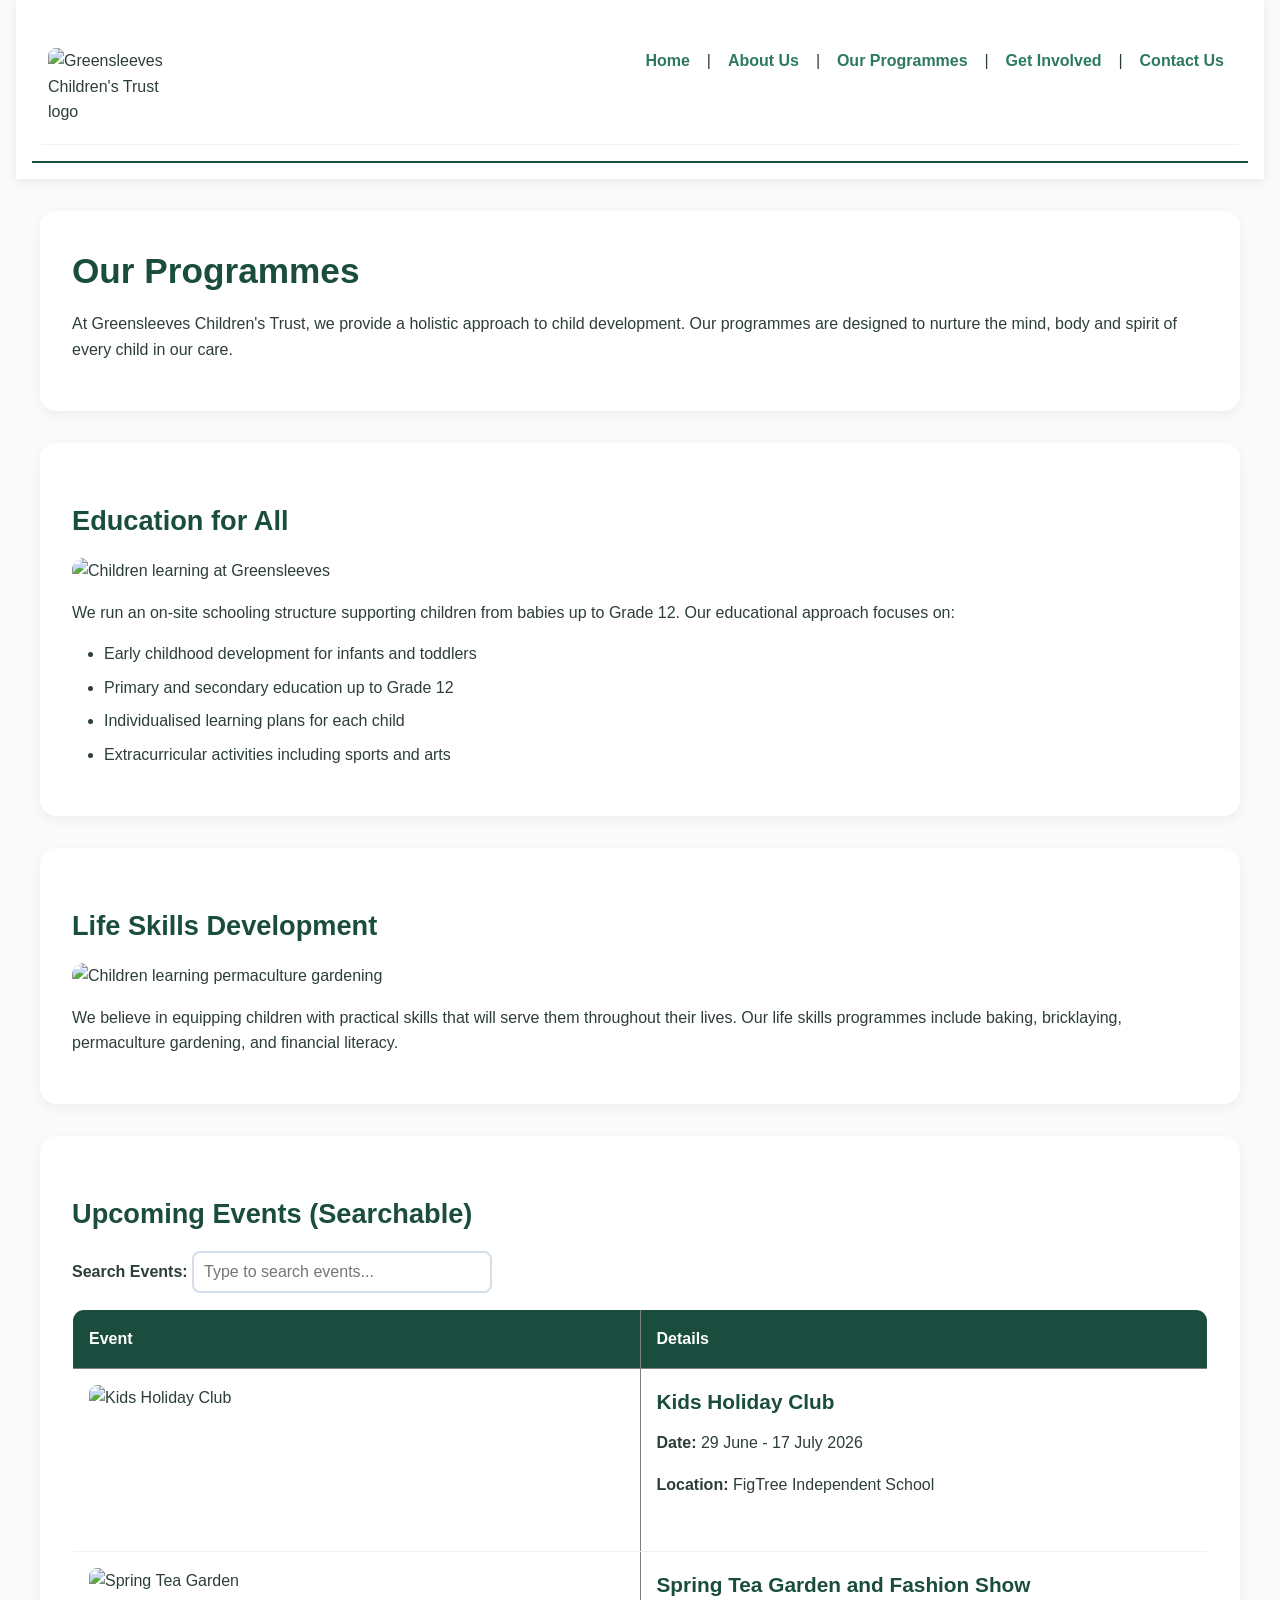
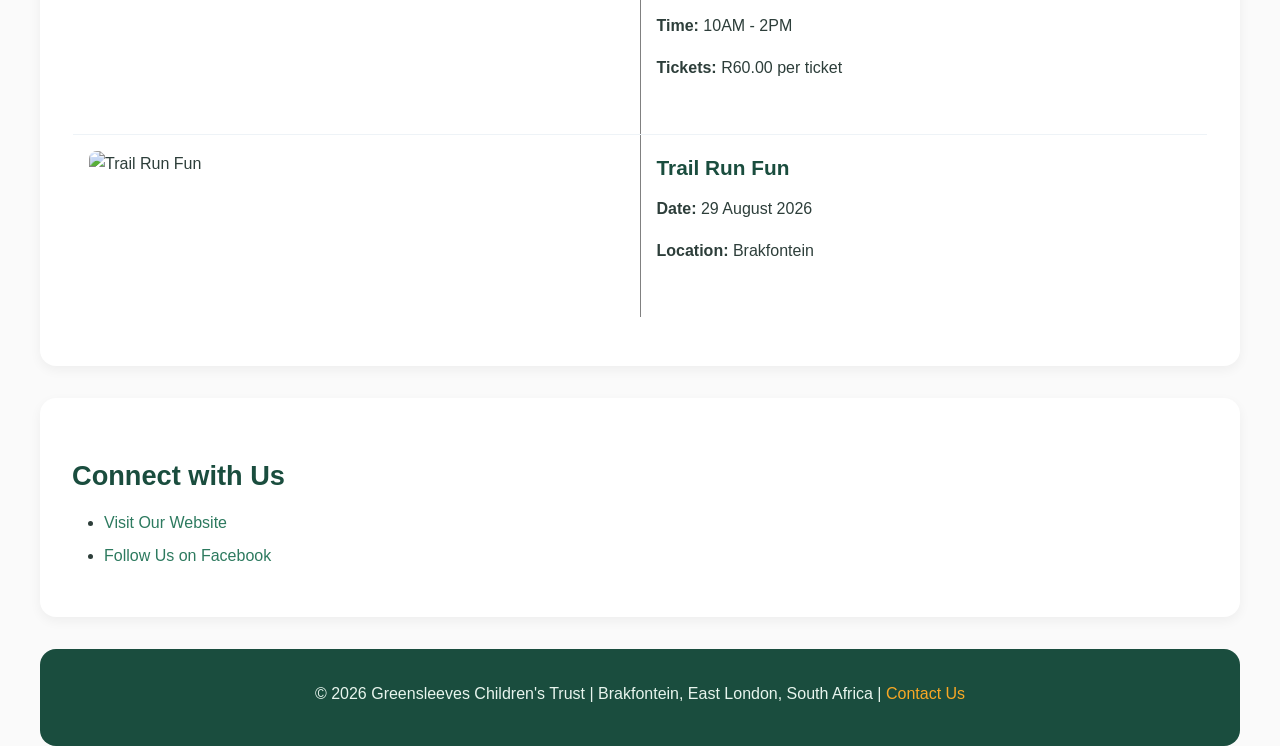
==== services.html @ 257a00f4 "Rename service.html to services.html" ====
<!DOCTYPE html>
<html lang="en">
<head>
  <meta charset="UTF-8" />
  <meta name="viewport" content="width=device-width, initial-scale=1.0" />
  <title>Our Programmes - Greensleeves Children's Trust</title>
  <meta name="description" content="Explore the education, life skills, and sustainability programmes offered by Greensleeves Children's Trust.">
  <meta name="keywords" content="Greensleeves programmes, education, life skills, sustainability, youth development">
  <link rel="stylesheet" href="css/style.css" />
</head>
<body>

  <header>
    <nav>
      <table width="100%" cellpadding="10">
        <tr>
          <td width="20%">
            <img src="images/greensleeves-logo.jpg" alt="Greensleeves Children's Trust logo" width="120" height="80" />
          </td>
          <td width="80%" align="right">
            <a href="index.html">Home</a> &nbsp;|&nbsp;
            <a href="about.html">About Us</a> &nbsp;|&nbsp;
            <a href="services.html">Our Programmes</a> &nbsp;|&nbsp;
            <a href="enquiry.html">Get Involved</a> &nbsp;|&nbsp;
            <a href="contact.html">Contact Us</a>
          </td>
        </tr>
      </table>
      <hr />
    </nav>
  </header>

  <main>
    <section>
      <h1>Our Programmes</h1>
      <p>At Greensleeves Children's Trust, we provide a holistic approach to child development. Our programmes are designed to nurture the mind, body and spirit of every child in our care.</p>
    </section>

    <section>
      <h2>Education for All</h2>
      <img src="images/children-learning.jpg" alt="Children learning at Greensleeves" width="80%" height="350" />
      <p>We run an on-site schooling structure supporting children from babies up to Grade 12. Our educational approach focuses on:</p>
      <ul>
        <li>Early childhood development for infants and toddlers</li>
        <li>Primary and secondary education up to Grade 12</li>
        <li>Individualised learning plans for each child</li>
        <li>Extracurricular activities including sports and arts</li>
      </ul>
    </section>

    <section>
      <h2>Life Skills Development</h2>
      <img src="images/garden-activities.jpg" alt="Children learning permaculture gardening" width="80%" height="350" />
      <p>We believe in equipping children with practical skills that will serve them throughout their lives. Our life skills programmes include baking, bricklaying, permaculture gardening, and financial literacy.</p>
    </section>

    <section>
      <h2>Upcoming Events (Searchable)</h2>
      <!-- Part 3 Dynamic Search -->
      <p><strong>Search Events:</strong> <input type="text" id="eventSearch" placeholder="Type to search events..." style="padding: 10px; width: 100%; max-width: 300px; border-radius: 8px; border: 2px solid #d4dee8;"></p>
      
      <table border="1" cellpadding="10" width="100%">
        <tr>
          <th width="50%">Event</th>
          <th width="50%">Details</th>
        </tr>
        <tr>
          <td><img src="images/kids-holiday-club.jpg" alt="Kids Holiday Club" width="200" height="150" /></td>
          <td>
            <h3>Kids Holiday Club</h3>
            <p><strong>Date:</strong> 29 June - 17 July 2026</p>
            <p><strong>Location:</strong> FigTree Independent School</p>
          </td>
        </tr>
        <tr>
          <td><img src="images/spring-tea-garden.jpg" alt="Spring Tea Garden" width="200" height="150" /></td>
          <td>
            <h3>Spring Tea Garden and Fashion Show</h3>
            <p><strong>Time:</strong> 10AM - 2PM</p>
            <p><strong>Tickets:</strong> R60.00 per ticket</p>
          </td>
        </tr>
        <tr>
          <td><img src="images/trail-run-poster2.jpg" alt="Trail Run Fun" width="200" height="150" /></td>
          <td>
            <h3>Trail Run Fun</h3>
            <p><strong>Date:</strong> 29 August 2026</p>
            <p><strong>Location:</strong> Brakfontein</p>
          </td>
        </tr>
      </table>
    </section>

    <section>
      <h2>Connect with Us</h2>
      <ul>
        <li><a href="http://www.greensleeveschildrenstrust.co.za" target="_blank">Visit Our Website</a></li>
        <li><a href="https://www.facebook.com/greensleevesct" target="_blank">Follow Us on Facebook</a></li>
      </ul>
    </section>
  </main>

  <footer>
    <hr />
    <p>&copy; 2026 Greensleeves Children's Trust | Brakfontein, East London, South Africa | <a href="contact.html">Contact Us</a></p>
  </footer>

  <!-- Part 3 Dynamic Search JavaScript -->
  <script>
    document.getElementById('eventSearch').addEventListener('keyup', function() {
      var searchValue = this.value.toLowerCase();
      var table = document.querySelector('table'); // Gets the events table
      var rows = table.getElementsByTagName('tr');

      for (var i = 1; i < rows.length; i++) {
        var rowText = rows[i].innerText.toLowerCase();
        if (rowText.includes(searchValue)) {
          rows[i].style.display = ""; // Show
        } else {
          rows[i].style.display = "none"; // Hide
        }
      }
    });
  </script>
</body>
</html>
---- css/style.css ----
/* ============================================================ */
/* GREENSLEEVES CHILDREN'S TRUST - STYLESHEET                    */
/* ============================================================ */

/* CSS RESET */
* {
  margin: 0;
  padding: 0;
  box-sizing: border-box;
}

body {
  font-family: 'Segoe UI', Roboto, Arial, sans-serif;
  font-size: 1rem;
  line-height: 1.6;
  color: #2d3e3a;
  background-color: #fafafa;
  padding: 0 1rem;
}

/* TYPOGRAPHY */
h1, h2, h3 {
  font-family: 'Segoe UI', Arial, sans-serif;
  color: #1a4d3e;
  margin-bottom: 0.75rem;
}

h1 { font-size: 2.2rem; }
h2 { font-size: 1.7rem; margin-top: 1.5rem; }
h3 { font-size: 1.3rem; }

p { margin-bottom: 1rem; }

a {
  color: #2d7a5f;
  text-decoration: none;
  transition: color 0.3s ease;
}

a:hover {
  color: #1a4d3e;
  text-decoration: underline;
}

ul, ol {
  margin-bottom: 1rem;
  padding-left: 2rem;
}

li { margin-bottom: 0.5rem; }

/* NAVIGATION */
header {
  background-color: #ffffff;
  box-shadow: 0 2px 10px rgba(0, 0, 0, 0.08);
  padding: 1rem;
  margin-bottom: 2rem;
}

nav table { border-collapse: collapse; }

nav a {
  font-weight: 600;
  padding: 0.5rem;
}

nav a:hover {
  background-color: #eaf5f0;
  border-radius: 6px;
}

nav hr {
  border: none;
  border-top: 2px solid #1a4d3e;
  margin-top: 0.5rem;
}

/* IMAGES */
img {
  max-width: 100%;
  height: auto;
  border-radius: 12px;
  display: block;
  margin: 1rem 0;
}

/* SECTIONS */
section {
  background-color: #ffffff;
  padding: 2rem;
  margin-bottom: 2rem;
  border-radius: 16px;
  box-shadow: 0 4px 12px rgba(0, 0, 0, 0.05);
  max-width: 1200px;
  margin-left: auto;
  margin-right: auto;
}

/* TABLES */
table {
  border-collapse: collapse;
  width: 100% !important;
  margin: 1rem 0;
  background-color: #ffffff;
  border-radius: 12px;
  overflow: hidden;
}

table th {
  background-color: #1a4d3e;
  color: #ffffff;
  padding: 1rem;
  text-align: left;
  font-size: 1rem;
}

table td {
  padding: 1rem;
  border-bottom: 1px solid #eef3f7;
  vertical-align: top;
}

table tr:hover {
  background-color: #f6fbf9;
}

table img {
  margin: 0;
  border-radius: 8px;
}

/* FORMS */
form {
  background-color: #f6fbf9;
  padding: 1.5rem;
  border-radius: 12px;
  border: 1px solid #ddeee7;
}

label {
  font-weight: 600;
  color: #1a4d3e;
}

input[type="text"],
input[type="email"],
input[type="tel"],
select,
textarea {
  width: 100%;
  padding: 0.75rem 1rem;
  border: 2px solid #d4dee8;
  border-radius: 8px;
  font-size: 1rem;
  font-family: inherit;
  margin-top: 0.25rem;
}

input[type="text"]:focus,
input[type="email"]:focus,
input[type="tel"]:focus,
select:focus,
textarea:focus {
  outline: none;
  border-color: #2d7a5f;
}

input[type="submit"],
input[type="reset"] {
  background-color: #2d7a5f;
  color: #ffffff;
  border: none;
  padding: 0.85rem 2rem;
  border-radius: 40px;
  font-weight: 600;
  cursor: pointer;
  font-size: 1rem;
  margin-right: 0.5rem;
}

input[type="submit"]:hover {
  background-color: #1a4d3e;
}

input[type="reset"] {
  background-color: #d4dee8;
  color: #1a3d33;
}

input[type="reset"]:hover {
  background-color: #b8c8d0;
}

/* FOOTER */
footer {
  background-color: #1a4d3e;
  color: #e8f5ee;
  padding: 2rem 1rem;
  text-align: center;
  border-radius: 16px;
  margin-top: 2rem;
  max-width: 1200px;
  margin-left: auto;
  margin-right: auto;
}

footer a {
  color: #f9a825;
}

footer a:hover {
  color: #ffffff;
}

footer hr {
  display: none;
}

footer p {
  margin-bottom: 0.5rem;
}

/* RESPONSIVE DESIGN */

/* TABLET */
@media (max-width: 768px) {
  h1 { font-size: 1.8rem; }
  h2 { font-size: 1.5rem; }
  h3 { font-size: 1.15rem; }

  section {
    padding: 1.5rem 1rem;
    border-radius: 12px;
  }

  header { padding: 0.75rem; }

  nav table,
  nav table tr,
  nav table td {
    display: block;
    width: 100% !important;
    text-align: center !important;
  }

  nav a { display: inline-block; margin: 0.25rem; }

  table th,
  table td {
    padding: 0.75rem 0.5rem;
    font-size: 0.9rem;
  }

  form { padding: 1rem; }
}

/* MOBILE */
@media (max-width: 480px) {
  body { font-size: 0.95rem; padding: 0 0.5rem; }

  h1 { font-size: 1.5rem; }
  h2 { font-size: 1.3rem; }
  h3 { font-size: 1.05rem; }

  section {
    padding: 1rem 0.75rem;
    margin-bottom: 1rem;
  }

  header { padding: 0.5rem; }

  nav a {
    display: block;
    padding: 0.5rem;
    font-size: 0.9rem;
  }

  table,
  table thead,
  table tbody,
  table tr,
  table th,
  table td {
    display: block;
    width: 100% !important;
  }

  table th {
    background-color: #1a4d3e;
  }

  table td {
    border-bottom: 1px solid #eef3f7;
  }

  input[type="submit"],
  input[type="reset"] {
    width: 100%;
    margin-bottom: 0.5rem;
  }

  footer { padding: 1.5rem 0.75rem; }
}
.accordion {
  background-color: #eaf5f0;
  color: #1a4d3e;
  cursor: pointer;
  padding: 18px;
  width: 100%;
  border: none;
  text-align: left;
  outline: none;
  font-size: 1.1rem;
  font-weight: bold;
  margin-top: 10px;
  border-radius: 8px;
  transition: 0.4s;
}
.accordion:hover, .accordion.active { 
  background-color: #d4ede2; 
}
.panel {
  padding: 0 18px;
  display: none;
  background-color: white;
  overflow: hidden;
  border: 1px solid #eaf5f0;
  border-radius: 0 0 8px 8px;
  margin-bottom: 10px;
}
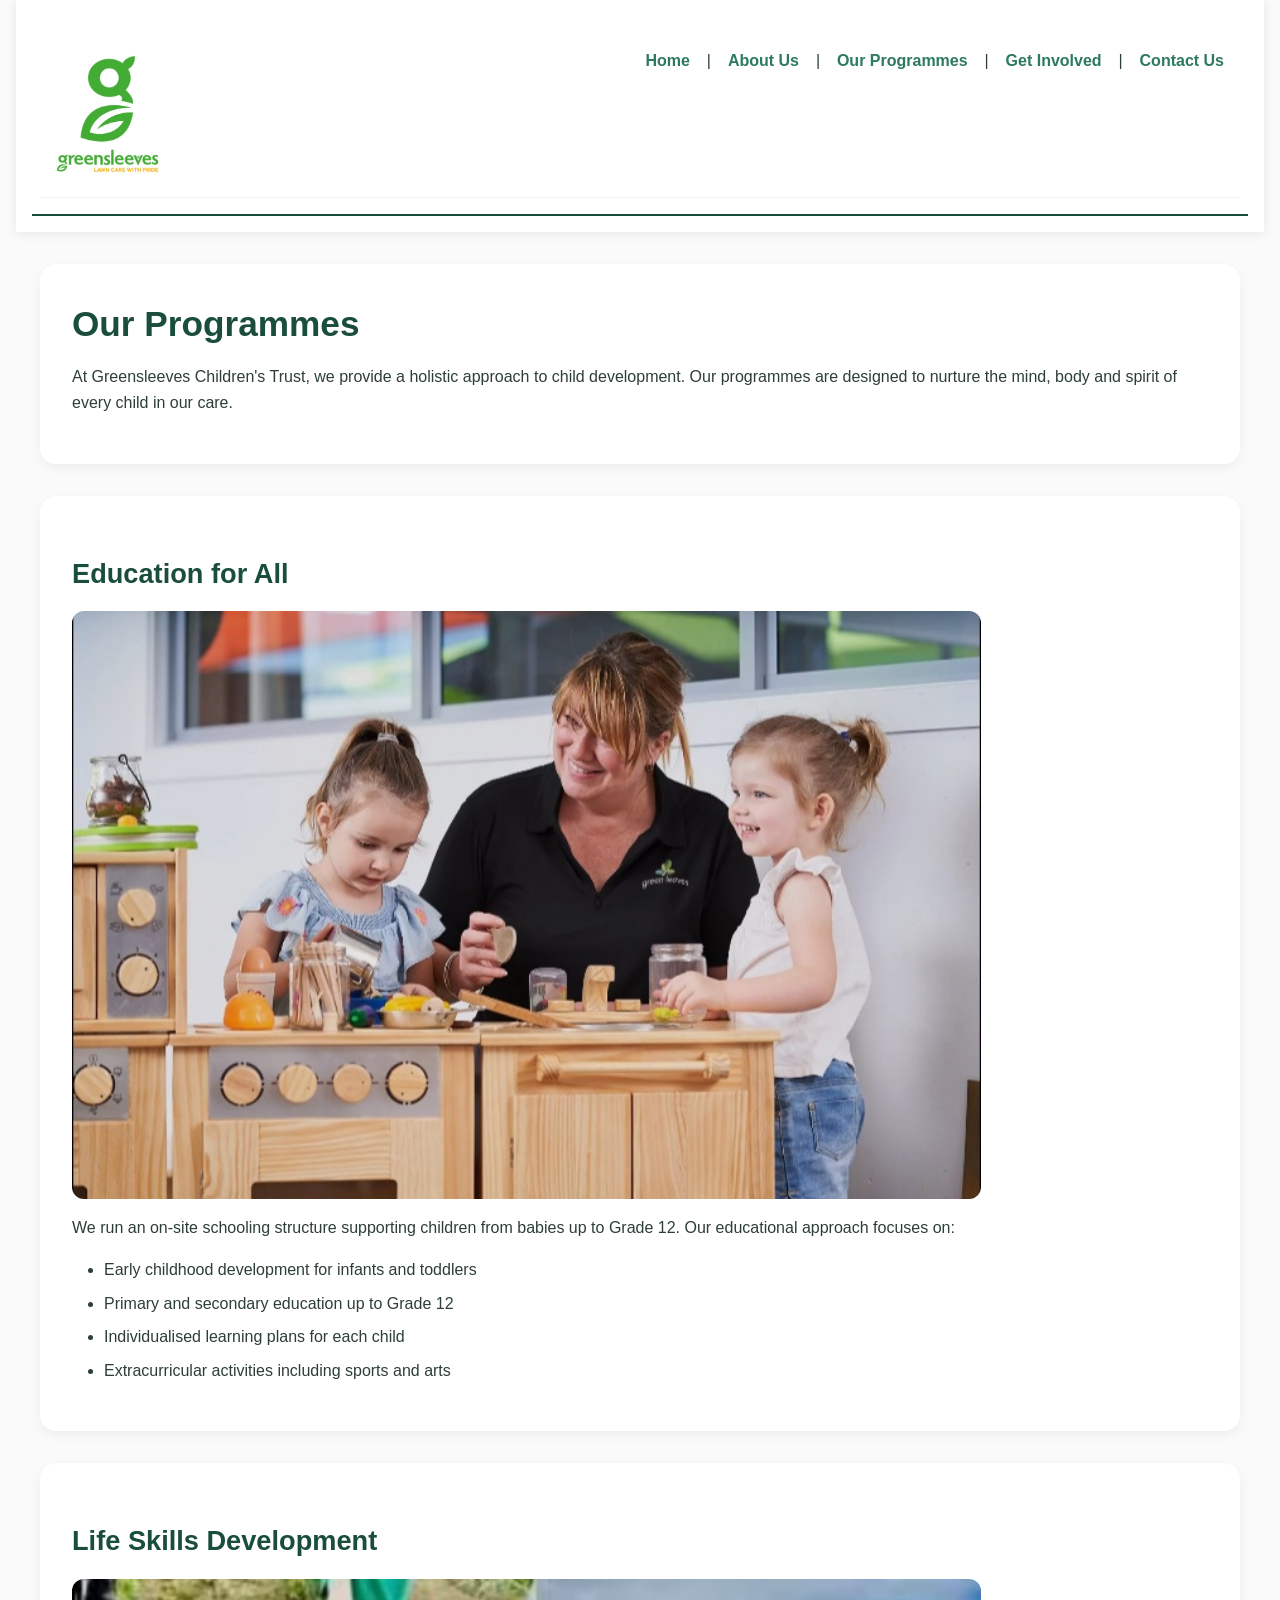
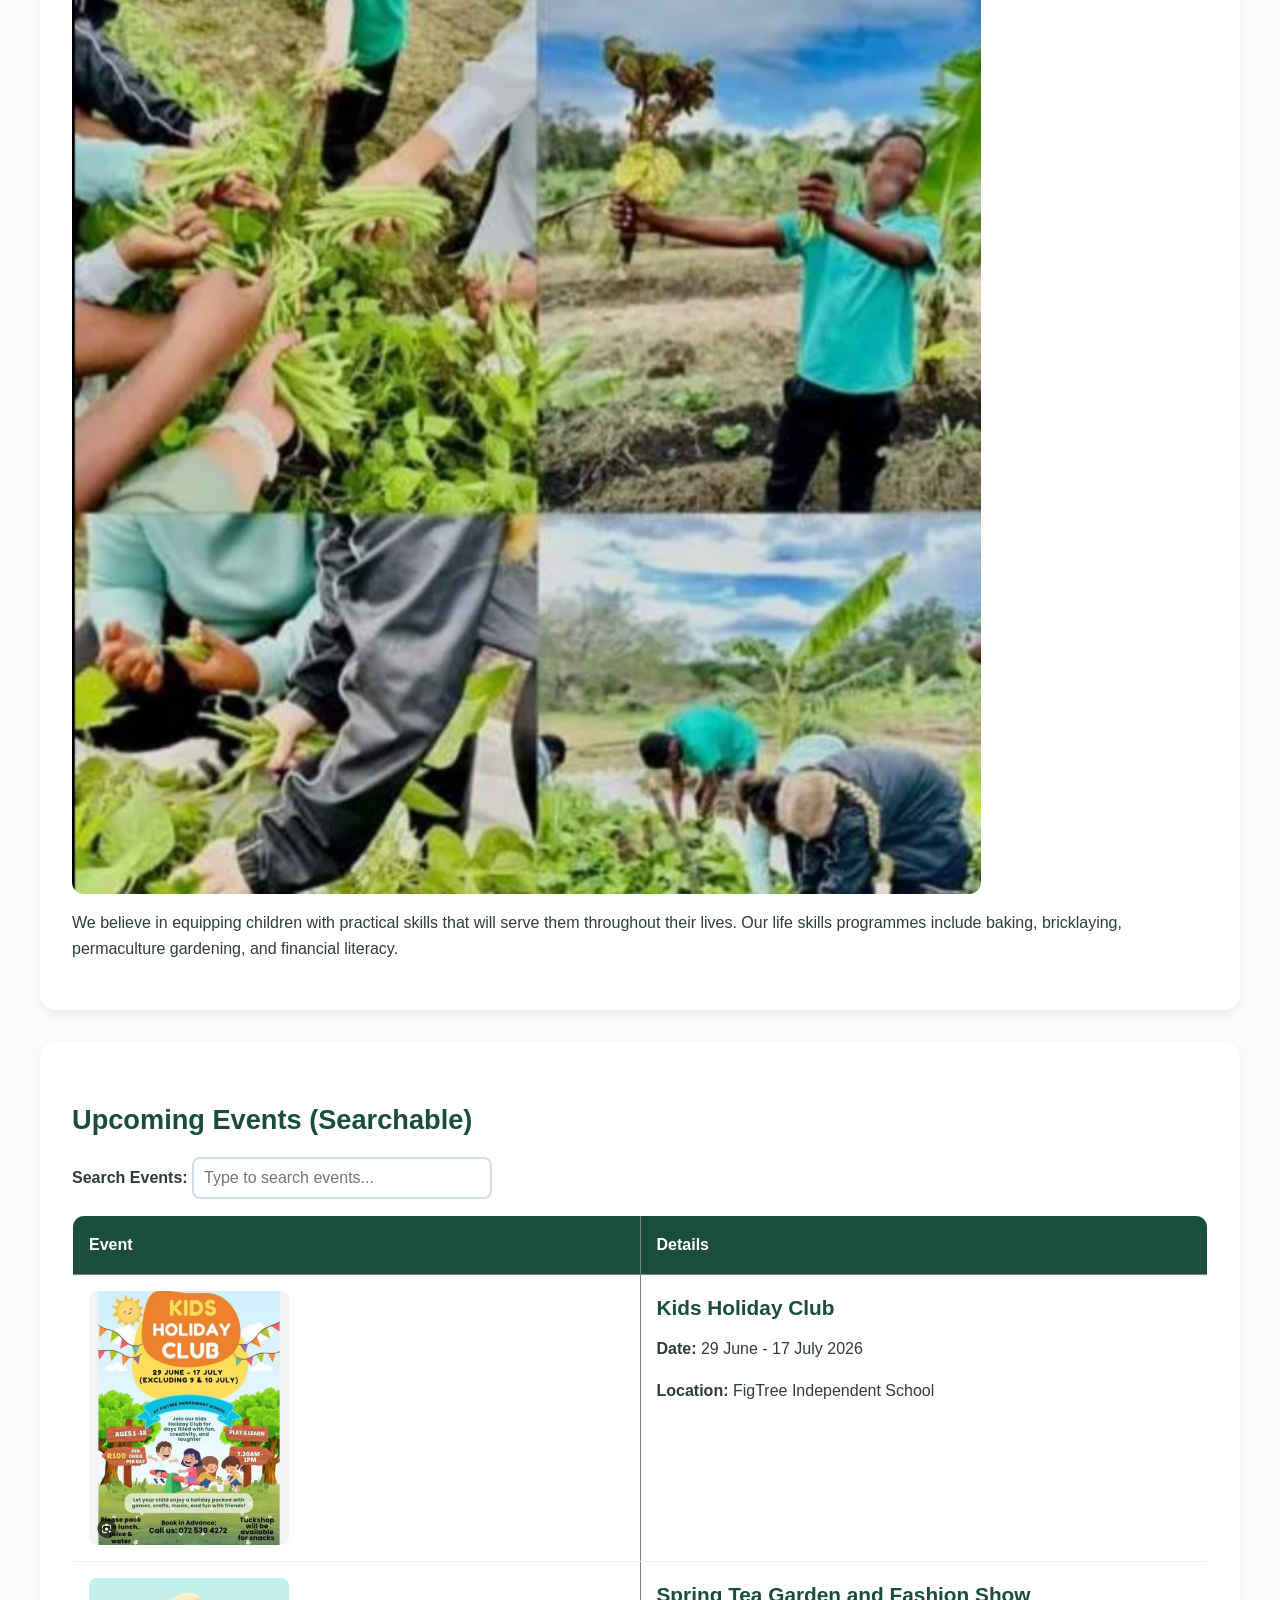
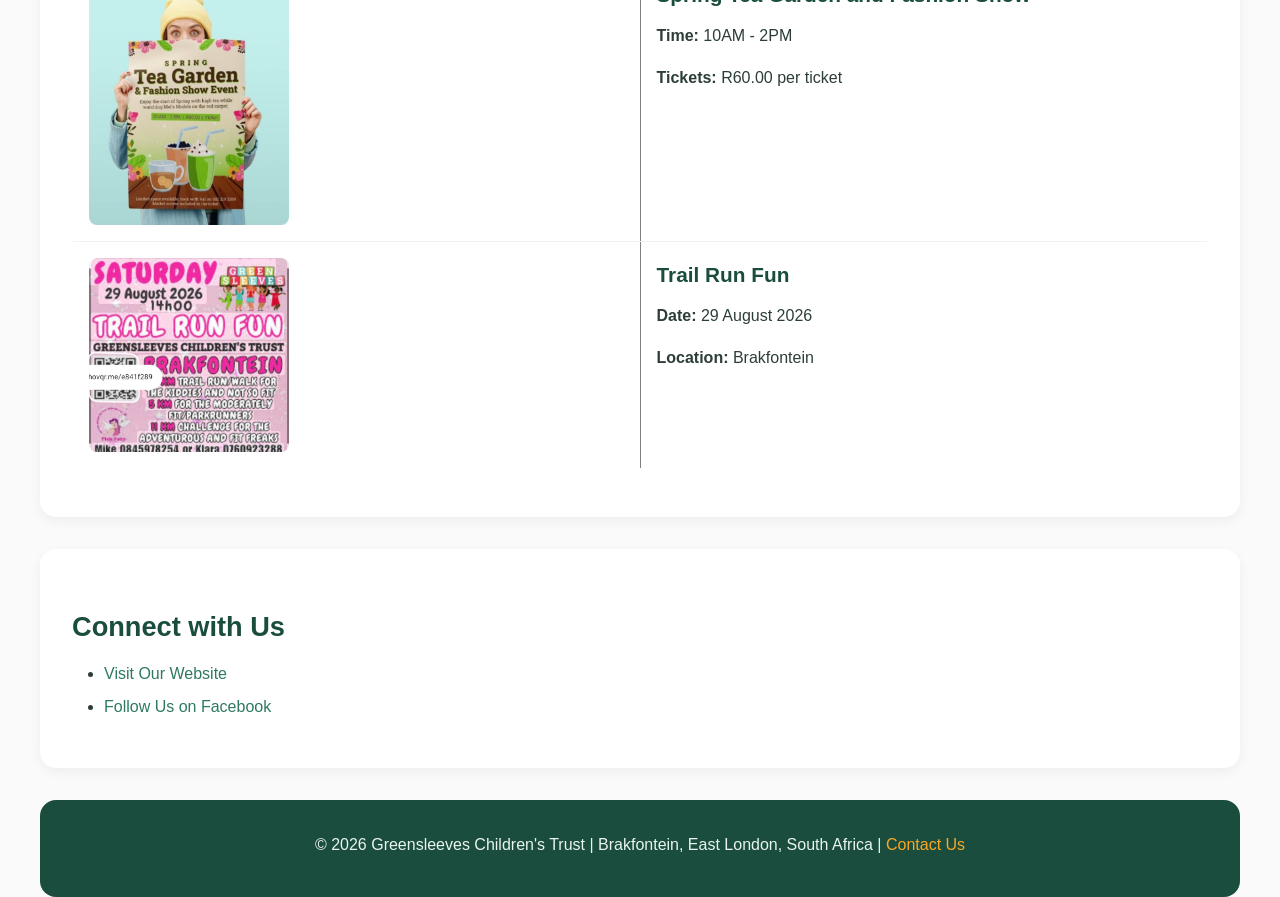
==== commit 8b4d098d: "Update services.html" ====
--- a/services.html
+++ b/services.html
@@ -107,20 +107,21 @@
 
   <!-- Part 3 Dynamic Search JavaScript -->
   <script>
-    document.getElementById('eventSearch').addEventListener('keyup', function() {
-      var searchValue = this.value.toLowerCase();
-      var table = document.querySelector('table'); // Gets the events table
-      var rows = table.getElementsByTagName('tr');
+  document.getElementById('eventSearch').addEventListener('keyup', function() {
+    var searchValue = this.value.toLowerCase();
+    // This tells the script to look at the SECOND table (the events), not the first one (the menu)
+    var table = document.getElementsByTagName('table')[1]; 
+    var rows = table.getElementsByTagName('tr');
 
-      for (var i = 1; i < rows.length; i++) {
-        var rowText = rows[i].innerText.toLowerCase();
-        if (rowText.includes(searchValue)) {
-          rows[i].style.display = ""; // Show
-        } else {
-          rows[i].style.display = "none"; // Hide
-        }
+    for (var i = 1; i < rows.length; i++) {
+      var rowText = rows[i].innerText.toLowerCase();
+      if (rowText.includes(searchValue)) {
+        rows[i].style.display = ""; // Show
+      } else {
+        rows[i].style.display = "none"; // Hide
       }
-    });
-  </script>
+    }
+  });
+</script>
 </body>
 </html>
